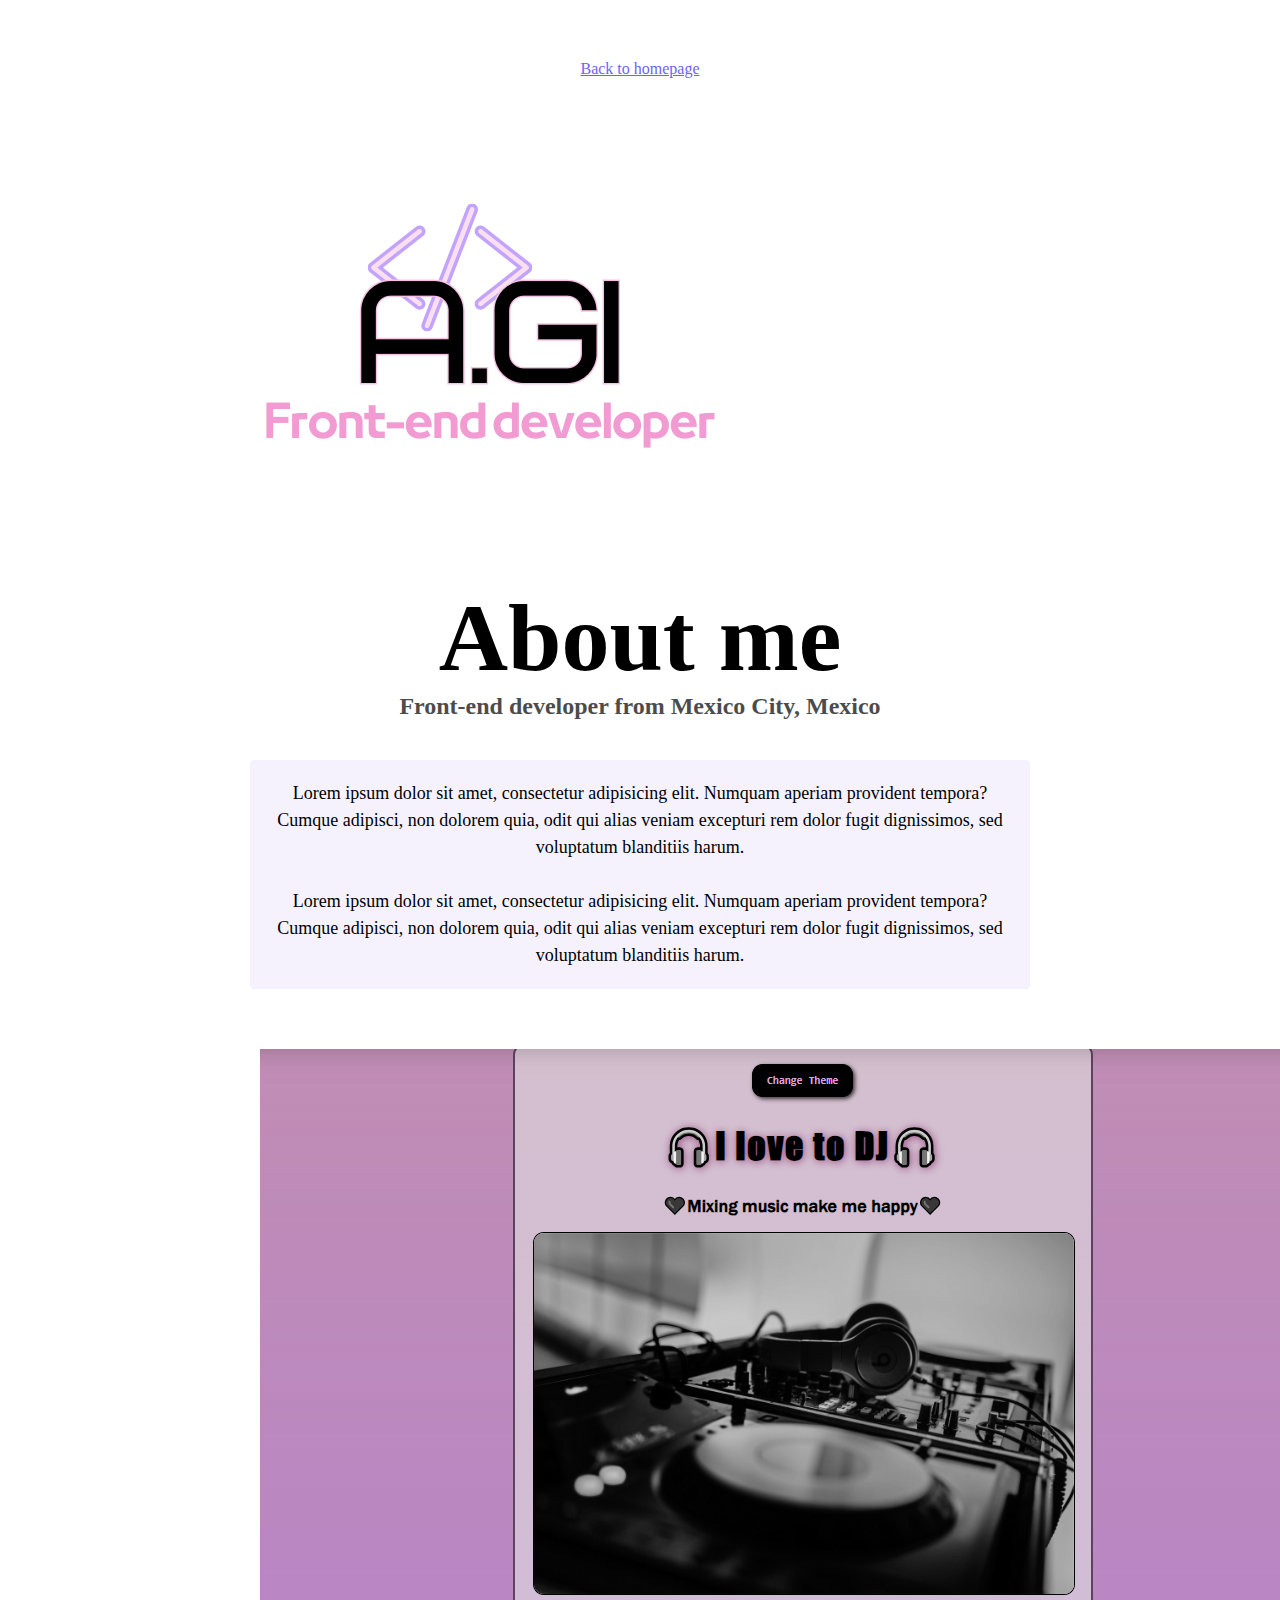
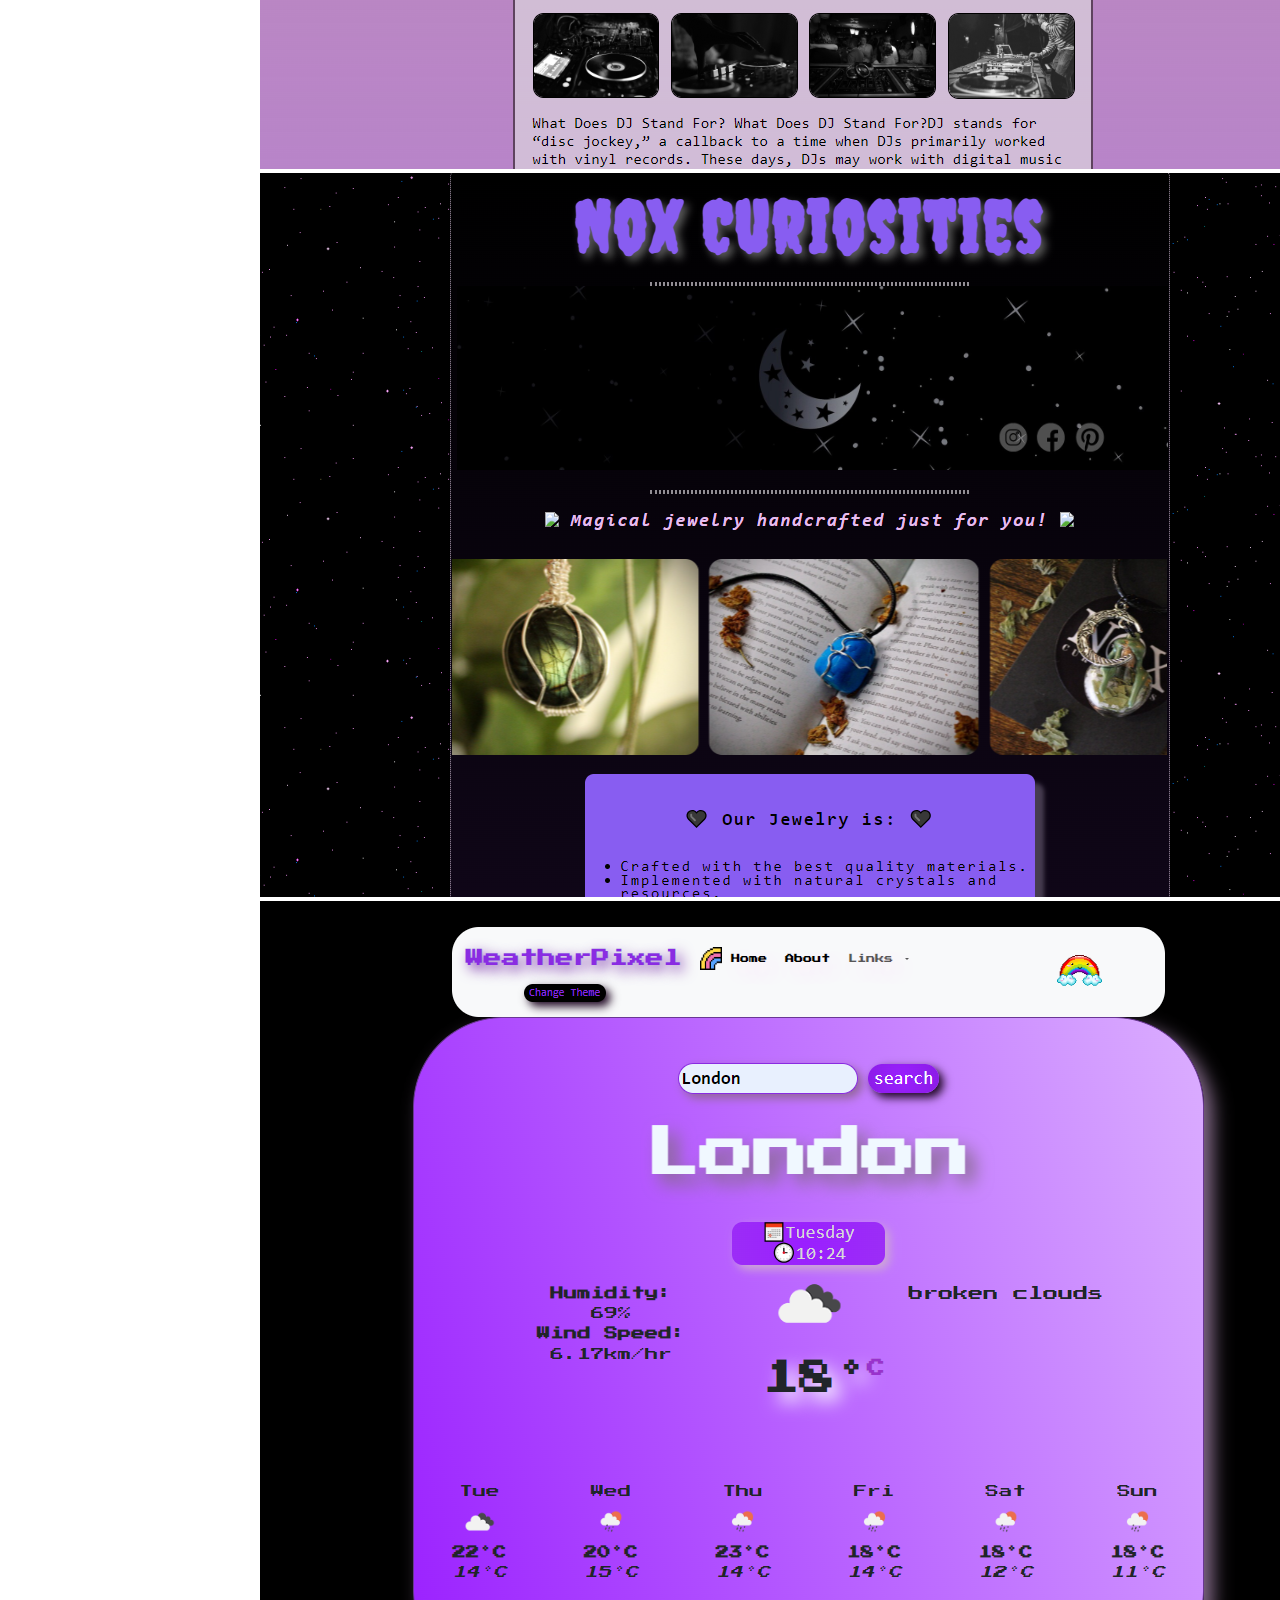
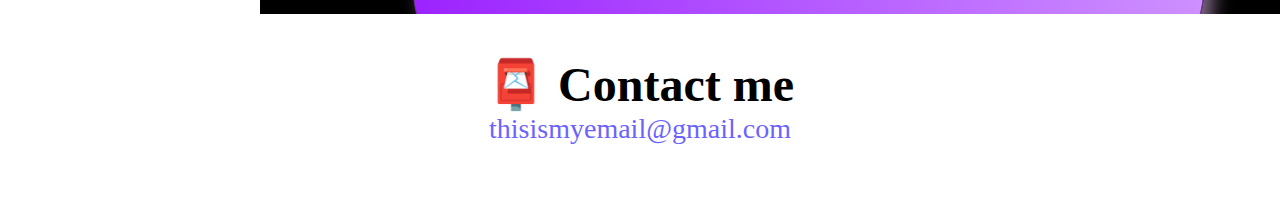
==== about.html @ 79628e79 "Initial commit" ====
<!DOCTYPE html>
<html lang="en">
  <head>
    <meta charset="UTF-8" />
    <meta http-equiv="X-UA-Compatible" content="IE=edge" />
    <meta
      name="Atenas Guerrero Ibarra - Front End Developer"
      content="Front end web development services, about Atenas G.I."
    />
    <meta name="viewport" content="width=device-width, initial-scale=1.0" />
    <link rel="stylesheet" href="style.css" />
    <title>About Atenas - agideveloper.com</title>
    <link
      href="https://cdn.jsdelivr.net/npm/bootstrap@5.3.1/dist/css/bootstrap.min.css"
      rel="stylesheet"
      integrity="sha384-4bw+/aepP/YC94hEpVNVgiZdgIC5+VKNBQNGCHeKRQN+PtmoHDEXuppvnDJzQIu9"
      crossorigin="anonymous"
    />
  </head>
  <body class="container-fluid text-center">
    <a href="index.html" class="homepage-link">Back to homepage</a>
    <img src="images/agilogo.png" class="main-img" href="index.html" />
    <h1>About me</h1>
    <h3>Front-end developer from Mexico City, Mexico</h3>

    <div class="about-paragraphs">
      <p>
        Lorem ipsum dolor sit amet, consectetur adipisicing elit. Numquam
        aperiam provident tempora? Cumque adipisci, non dolorem quia, odit qui
        alias veniam excepturi rem dolor fugit dignissimos, sed voluptatum
        blanditiis harum.
        <br />
        <br />
        Lorem ipsum dolor sit amet, consectetur adipisicing elit. Numquam
        aperiam provident tempora? Cumque adipisci, non dolorem quia, odit qui
        alias veniam excepturi rem dolor fugit dignissimos, sed voluptatum
        blanditiis harum.
      </p>
    </div>

    <div class="row img-grid">
      <img
        src="images/dj-project.png"
        class="col-md-4 bg-color rounded shadow p-3"
      />

      <img
        src="images/nox-project.png"
        class="col-md-4 bg-color rounded shadow p-3"
      />

      <img
        src="images/pixelweather-project.png"
        class="col-md-4 bg-color rounded shadow p-3"
      />
    </div>

    <br />

    <div id="contact">
      <h2>📮 Contact me</h2>
      <a href="mailto:myemail@gmail.com" class="email-link">
        thisismyemail@gmail.com
      </a>
      <br />
    </div>
    <script
      src="https://cdn.jsdelivr.net/npm/bootstrap@5.3.1/dist/js/bootstrap.bundle.min.js"
      integrity="sha384-HwwvtgBNo3bZJJLYd8oVXjrBZt8cqVSpeBNS5n7C8IVInixGAoxmnlMuBnhbgrkm"
      crossorigin="anonymous"
    ></script>
  </body>
</html>
---- style.css ----
:root {
  --primary-color: #6c63ff;
  --secondary-color: #f5f2fe;
  --box-shadow: 0 5px 10px rgba(0, 0, 0, 0.3);
}

body {
  margin: 60px auto;
  max-width: 800px;
}

h1,
h2,
h3 {
  text-align: center;
  margin: 0;
}

h1 {
  font-size: 96px;
}

h2 {
  font-size: 48px;
}

h3 {
  font-size: 24px;
  opacity: 0.7;
}

p {
  background: var(--secondary-color);
  padding: 20px;
  border-radius: 4px;
  font-size: 18px;
  line-height: 1.5;
  text-align: center;
}

.navigation-links {
  display: flex;
  margin-top: 40px;
  justify-content: center;
}

.navigation-links a {
  margin: 20px;
  border-radius: 4px;
  padding: 20px 15px;
  text-decoration: none;
  text-transform: capitalize;
}

.contact-link {
  background: var(--primary-color);
  box-shadow: var(--box-shadow);
  color: white;
}

.about-link {
  color: var(--primary-color);
  border: 1px solid var(--primary-color);
}

.homepage-link {
  color: var(--primary-color);
  text-align: center;
  display: block;
}

.about-paragraphs {
  display: flex;
  margin: 30px 0;
}

.about-paragraphs p {
  margin: 10px;
}

.email-link {
  display: flex;
  justify-content: center;
  color: var(--primary-color);
  font-size: 28px;
  text-decoration: none;
}

.email-link:hover {
  text-decoration: underline;
}

.bg-purple {
  background: var(--primary-color);
}

.paragraphs {
  display: flex;
  flex-direction: row;
  justify-content: center;
  padding: 10px;
}

.images {
  width: 350px;
}

.img-grid {
  display: flexbox;
  flex-direction: row;
  justify-content: center;
  padding: 20px;
  max-width: 100%;
}

.bg-color {
  background: var(--secondary-color);
}

.logo {
  display: block;
  margin: 30px auto;
  width: 200px;
}
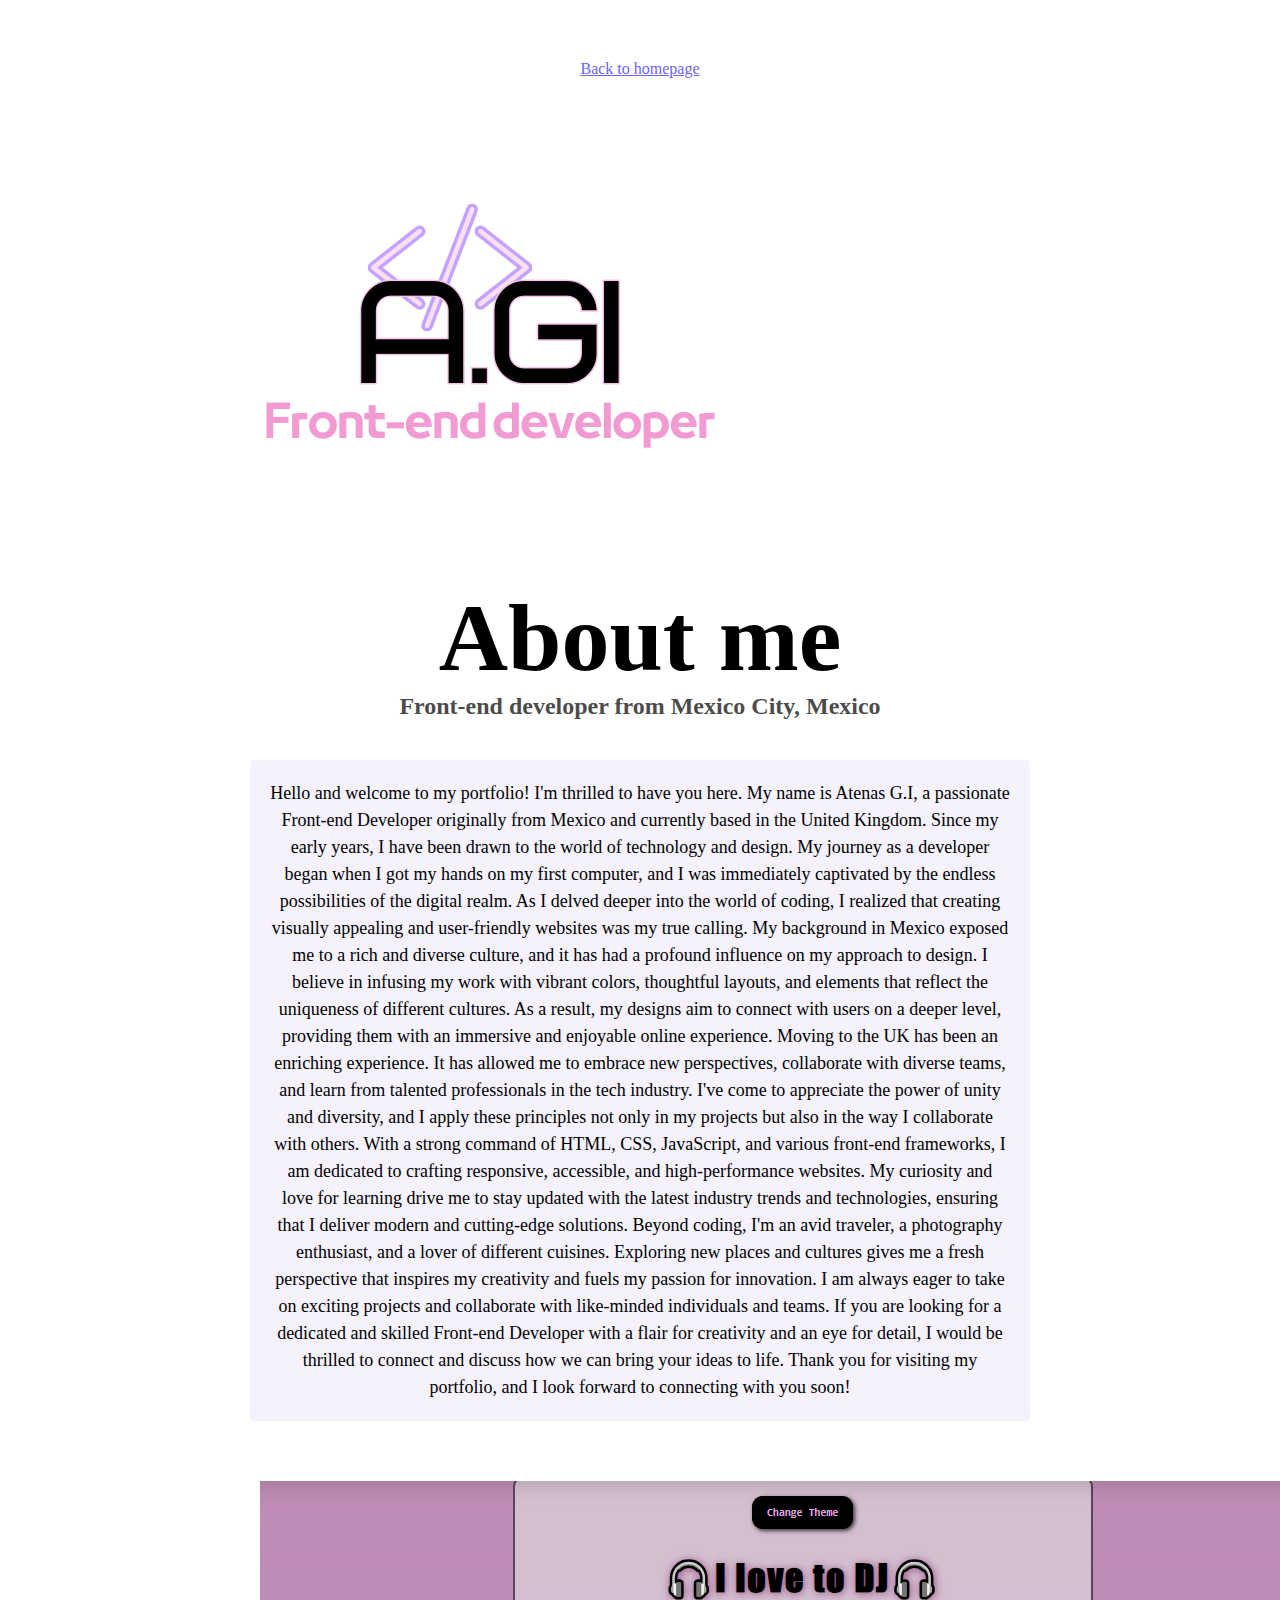
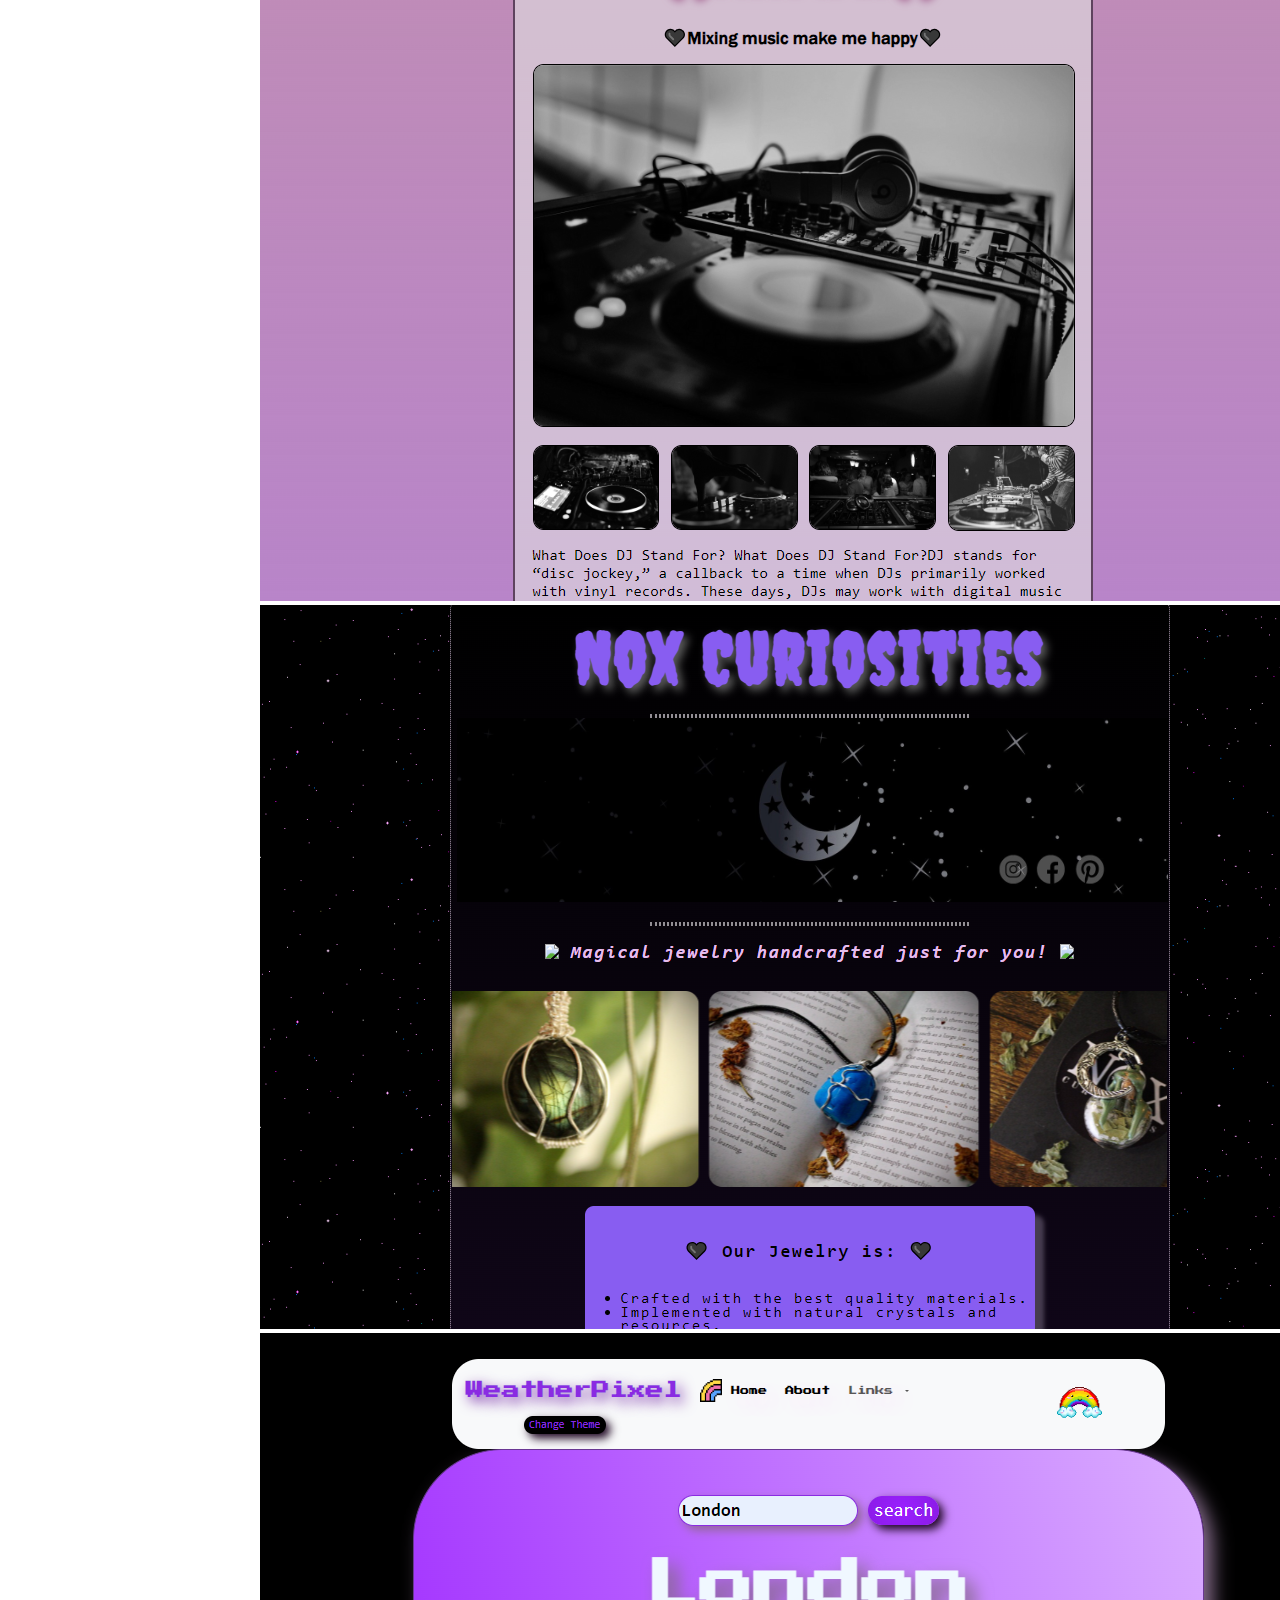
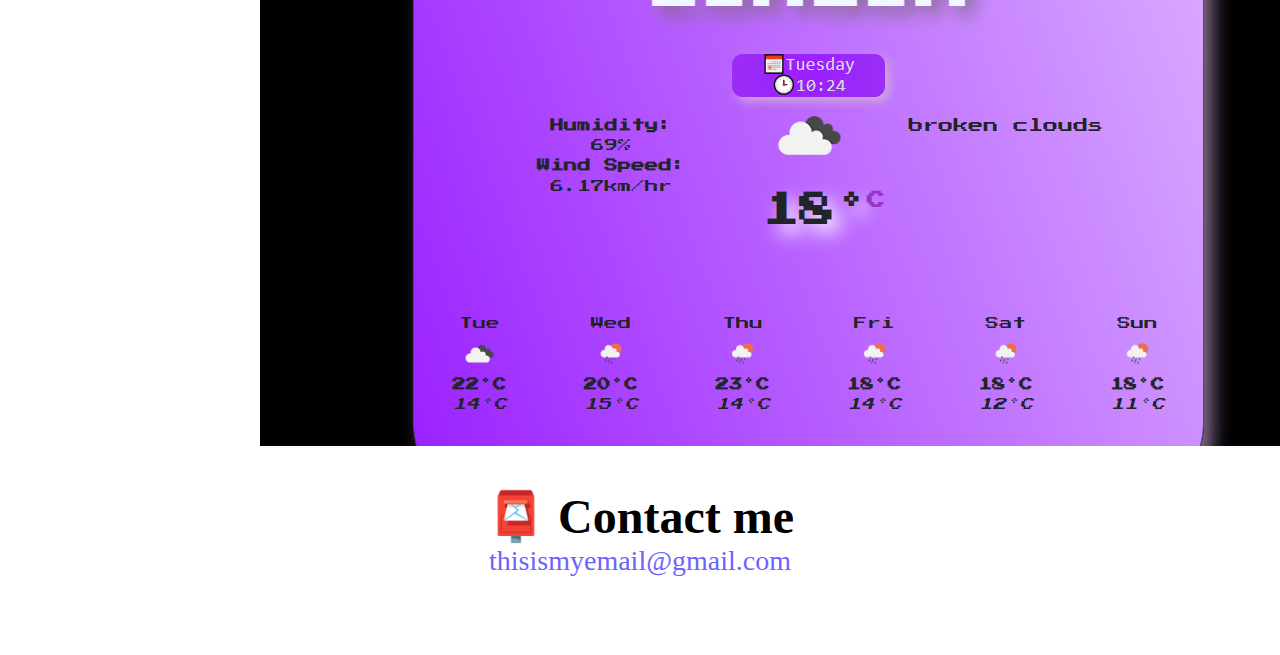
==== commit bfdfb077: "added about me section paragraph" ====
--- a/about.html
+++ b/about.html
@@ -19,38 +19,69 @@
   </head>
   <body class="container-fluid text-center">
     <a href="index.html" class="homepage-link">Back to homepage</a>
-    <img src="images/agilogo.png" class="main-img" href="index.html" />
+    <img
+      src="images/agilogo.png"
+      alt="agideveloper-logo"
+      class="main-img"
+      href="index.html"
+    />
     <h1>About me</h1>
     <h3>Front-end developer from Mexico City, Mexico</h3>
 
     <div class="about-paragraphs">
       <p>
-        Lorem ipsum dolor sit amet, consectetur adipisicing elit. Numquam
-        aperiam provident tempora? Cumque adipisci, non dolorem quia, odit qui
-        alias veniam excepturi rem dolor fugit dignissimos, sed voluptatum
-        blanditiis harum.
-        <br />
-        <br />
-        Lorem ipsum dolor sit amet, consectetur adipisicing elit. Numquam
-        aperiam provident tempora? Cumque adipisci, non dolorem quia, odit qui
-        alias veniam excepturi rem dolor fugit dignissimos, sed voluptatum
-        blanditiis harum.
+        Hello and welcome to my portfolio! I'm thrilled to have you here. My
+        name is Atenas G.I, a passionate Front-end Developer originally from
+        Mexico and currently based in the United Kingdom. Since my early years,
+        I have been drawn to the world of technology and design. My journey as a
+        developer began when I got my hands on my first computer, and I was
+        immediately captivated by the endless possibilities of the digital
+        realm. As I delved deeper into the world of coding, I realized that
+        creating visually appealing and user-friendly websites was my true
+        calling. My background in Mexico exposed me to a rich and diverse
+        culture, and it has had a profound influence on my approach to design. I
+        believe in infusing my work with vibrant colors, thoughtful layouts, and
+        elements that reflect the uniqueness of different cultures. As a result,
+        my designs aim to connect with users on a deeper level, providing them
+        with an immersive and enjoyable online experience. Moving to the UK has
+        been an enriching experience. It has allowed me to embrace new
+        perspectives, collaborate with diverse teams, and learn from talented
+        professionals in the tech industry. I've come to appreciate the power of
+        unity and diversity, and I apply these principles not only in my
+        projects but also in the way I collaborate with others. With a strong
+        command of HTML, CSS, JavaScript, and various front-end frameworks, I am
+        dedicated to crafting responsive, accessible, and high-performance
+        websites. My curiosity and love for learning drive me to stay updated
+        with the latest industry trends and technologies, ensuring that I
+        deliver modern and cutting-edge solutions. Beyond coding, I'm an avid
+        traveler, a photography enthusiast, and a lover of different cuisines.
+        Exploring new places and cultures gives me a fresh perspective that
+        inspires my creativity and fuels my passion for innovation. I am always
+        eager to take on exciting projects and collaborate with like-minded
+        individuals and teams. If you are looking for a dedicated and skilled
+        Front-end Developer with a flair for creativity and an eye for detail, I
+        would be thrilled to connect and discuss how we can bring your ideas to
+        life. Thank you for visiting my portfolio, and I look forward to
+        connecting with you soon!
       </p>
     </div>
 
     <div class="row img-grid">
       <img
         src="images/dj-project.png"
+        alt="dj-project-image"
         class="col-md-4 bg-color rounded shadow p-3"
       />
 
       <img
         src="images/nox-project.png"
+        alt="nox-curiosities"
         class="col-md-4 bg-color rounded shadow p-3"
       />
 
       <img
         src="images/pixelweather-project.png"
+        alt="pixel-weather-project-image"
         class="col-md-4 bg-color rounded shadow p-3"
       />
     </div>
@@ -59,7 +90,12 @@
 
     <div id="contact">
       <h2>📮 Contact me</h2>
-      <a href="mailto:myemail@gmail.com" class="email-link">
+      <a
+        href="mailto:myemail@gmail.com"
+        target="_blank"
+        title="contact me"
+        class="email-link"
+      >
         thisismyemail@gmail.com
       </a>
       <br />
--- a/style.css
+++ b/style.css
@@ -35,6 +35,10 @@
   border-radius: 4px;
   font-size: 18px;
   line-height: 1.5;
+  text-align: center;
+}
+
+h4 {
   text-align: center;
 }
 
@@ -122,3 +126,43 @@
   margin: 30px auto;
   width: 200px;
 }
+
+.main-heading {
+  font-weight: bold;
+  color: #6c63ff;
+}
+
+@media (max-width: 844px) {
+  h1 {
+    text-align: center;
+    font-size: 4%;
+  }
+
+  h2 {
+    font-size: 30px;
+  }
+  body {
+    text-align: center;
+    font-size: 12px;
+    margin-top: -60px;
+  }
+  row .img-grid {
+    font-size: 12px;
+    width: 200px;
+    text-align: center;
+  }
+  img {
+    width: 200px;
+  }
+
+  .paragraphs {
+    display: block;
+  }
+  .logo {
+    width: 120px;
+  }
+
+  hr {
+    display: none;
+  }
+}
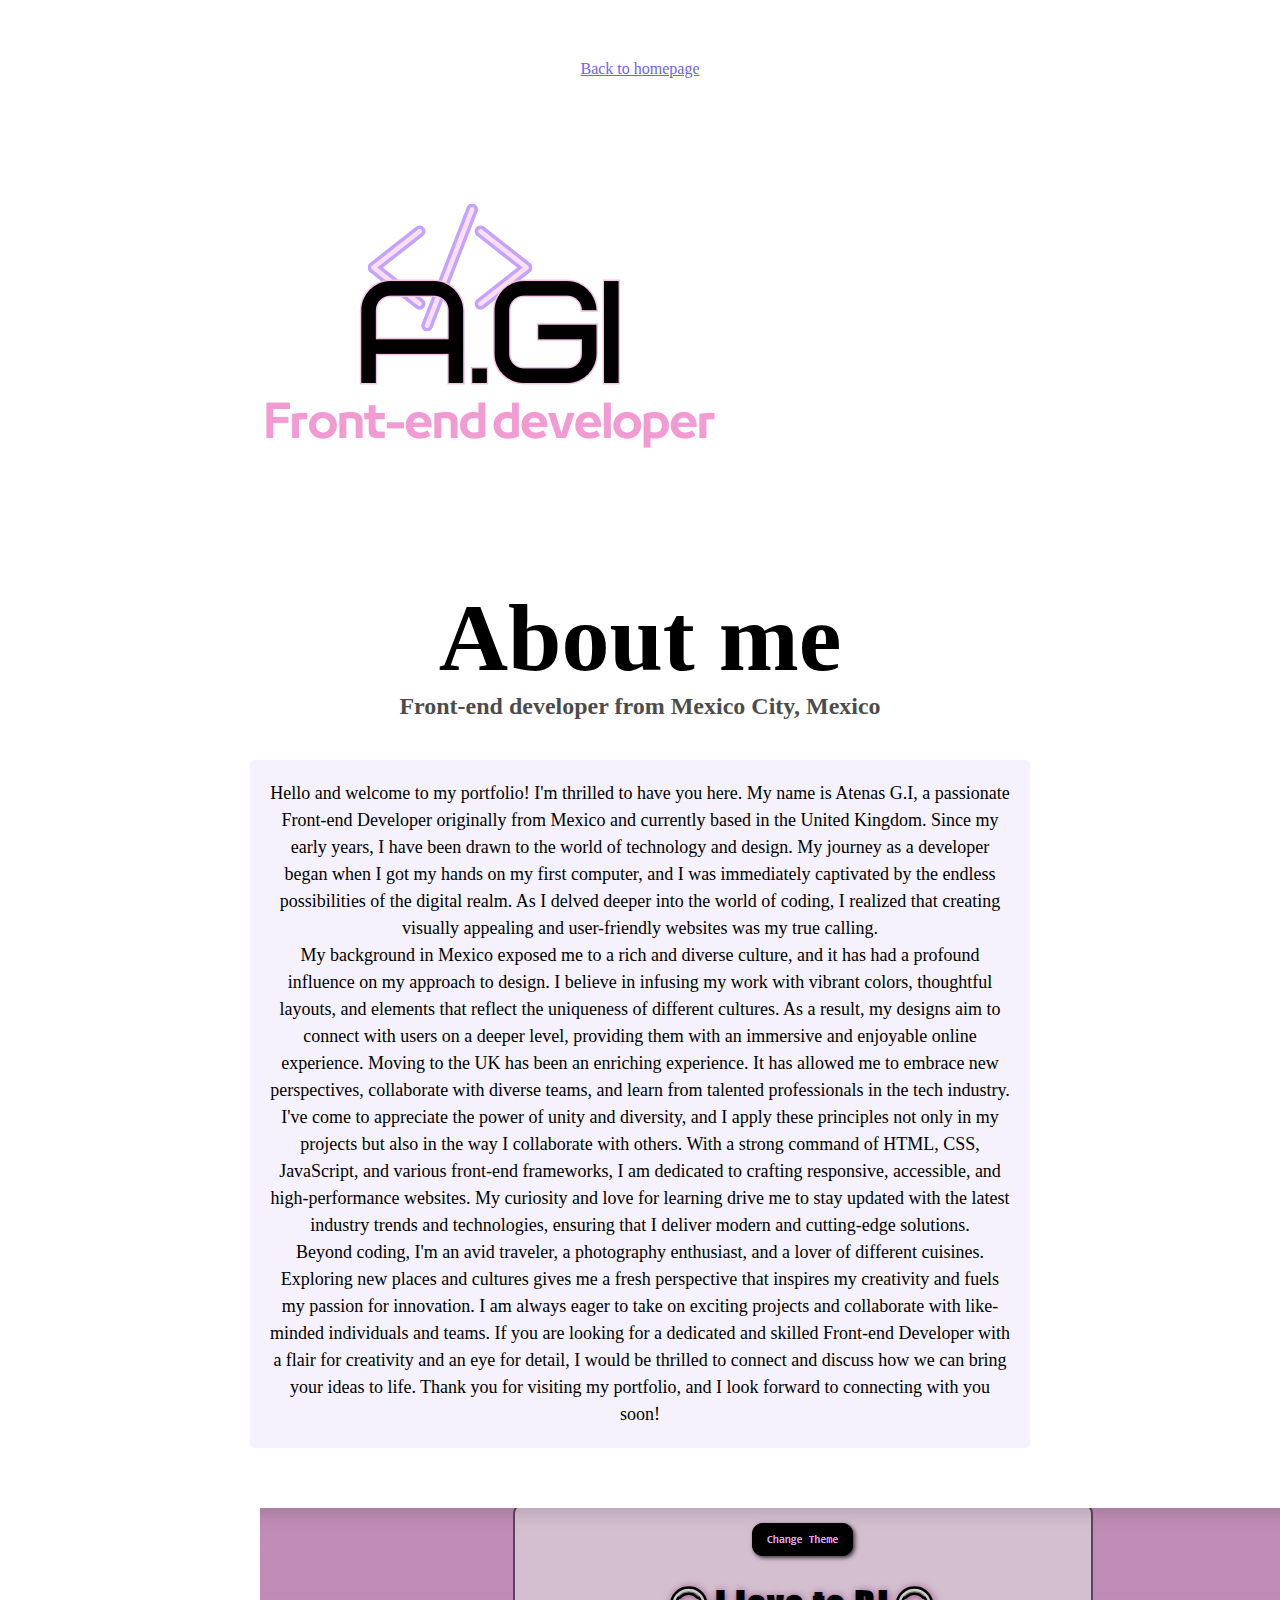
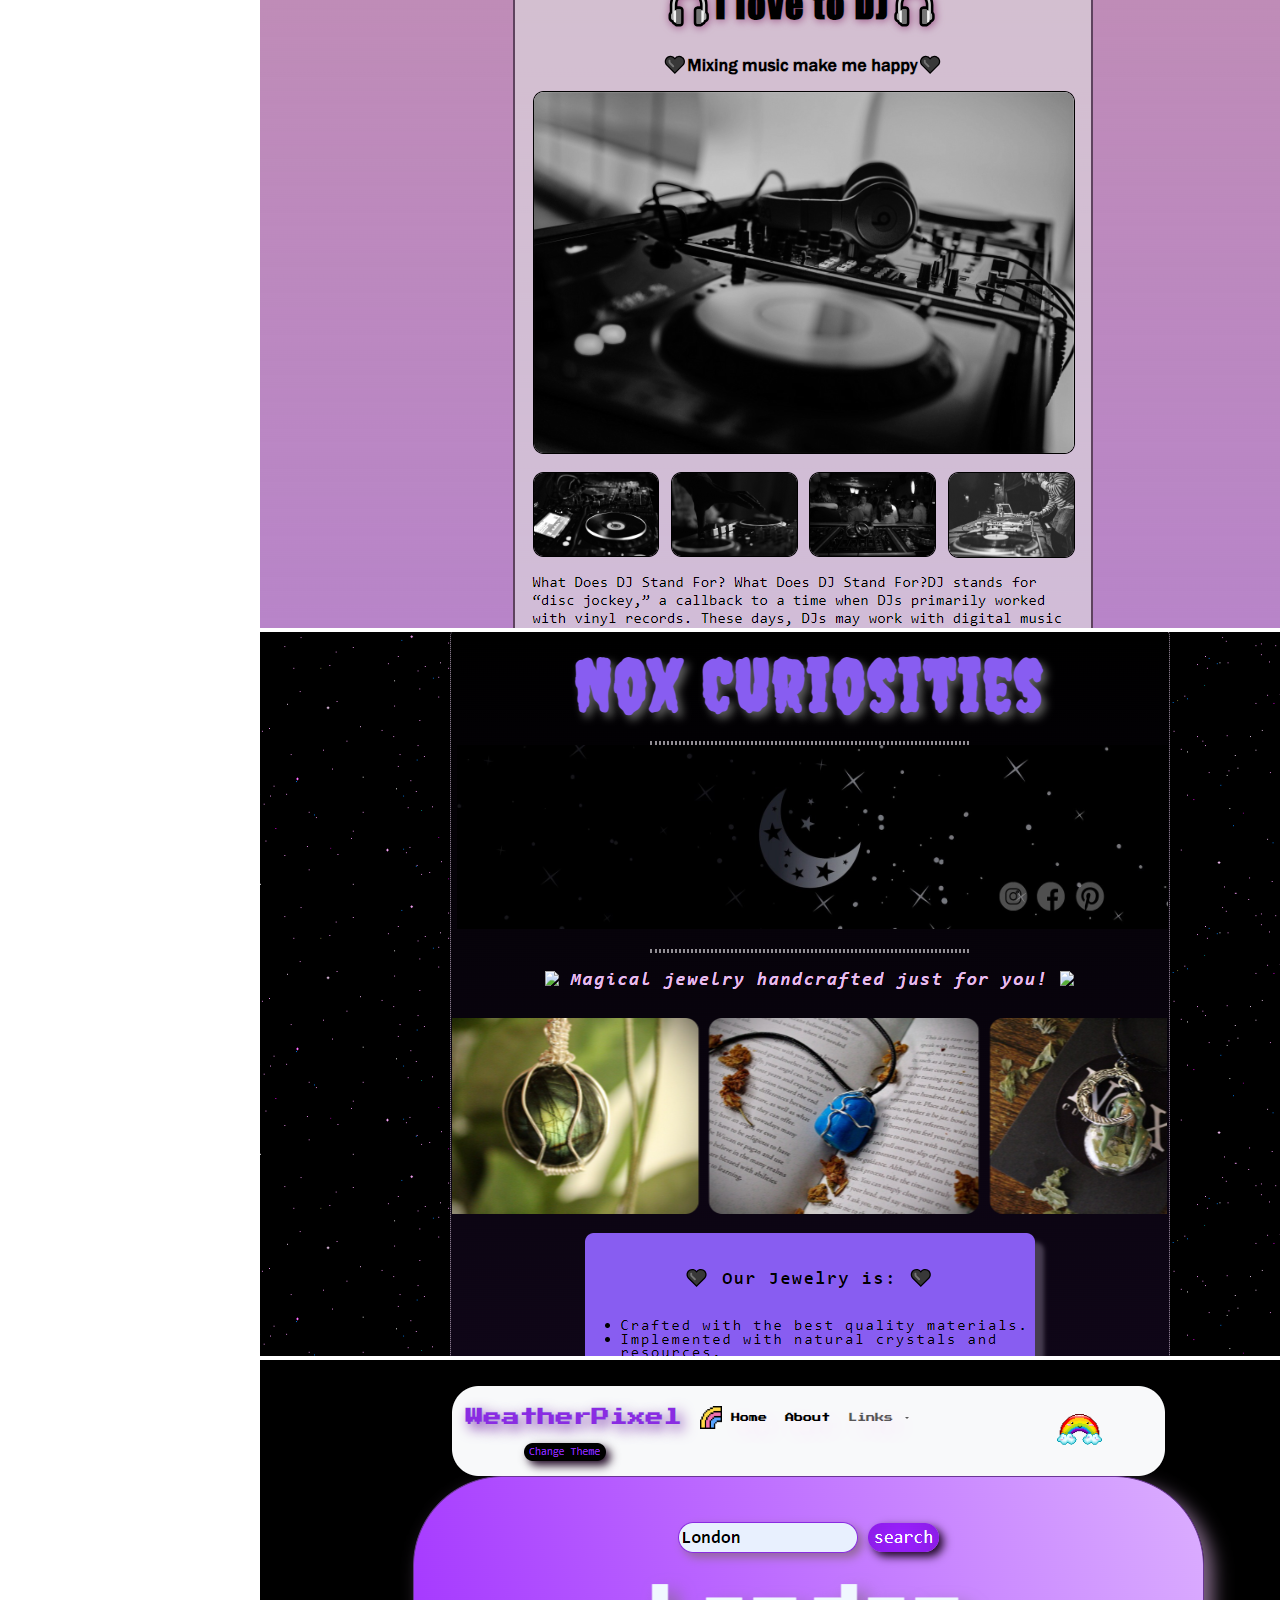
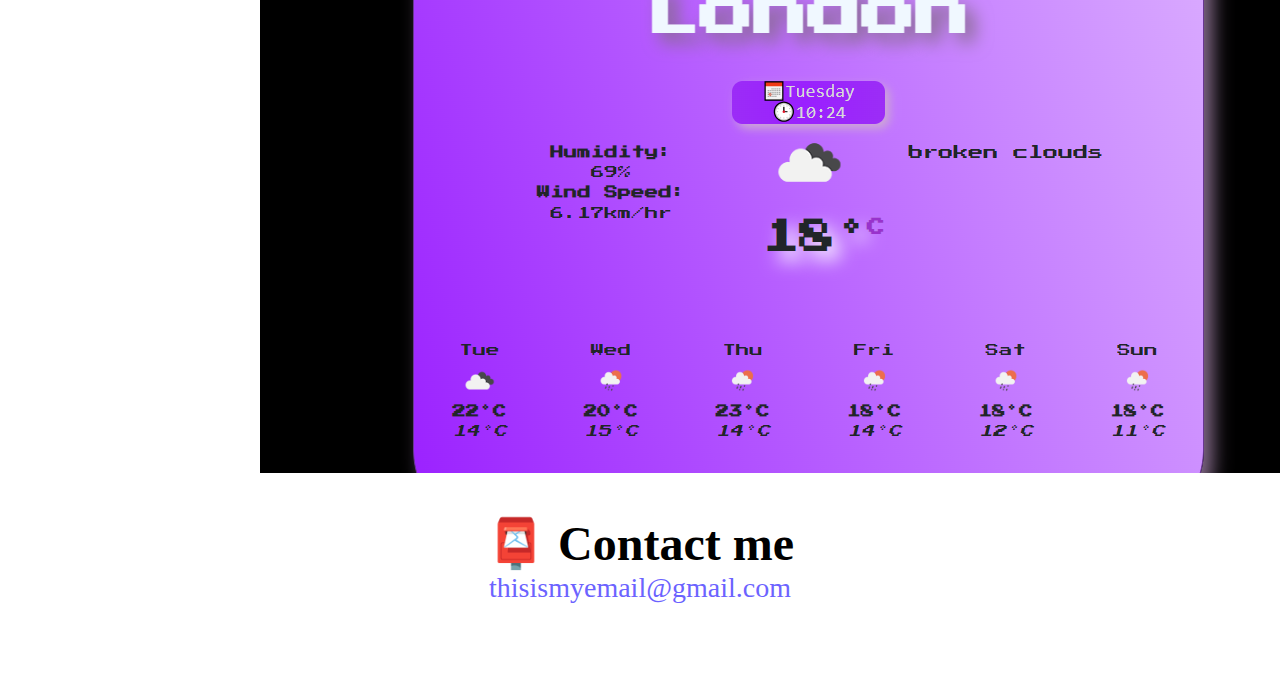
==== commit b423ac06: "Update about.html" ====
--- a/about.html
+++ b/about.html
@@ -38,9 +38,10 @@
         immediately captivated by the endless possibilities of the digital
         realm. As I delved deeper into the world of coding, I realized that
         creating visually appealing and user-friendly websites was my true
-        calling. My background in Mexico exposed me to a rich and diverse
-        culture, and it has had a profound influence on my approach to design. I
-        believe in infusing my work with vibrant colors, thoughtful layouts, and
+        calling.
+        <br />My background in Mexico exposed me to a rich and diverse culture,
+        and it has had a profound influence on my approach to design. I believe
+        in infusing my work with vibrant colors, thoughtful layouts, and
         elements that reflect the uniqueness of different cultures. As a result,
         my designs aim to connect with users on a deeper level, providing them
         with an immersive and enjoyable online experience. Moving to the UK has
@@ -53,16 +54,16 @@
         dedicated to crafting responsive, accessible, and high-performance
         websites. My curiosity and love for learning drive me to stay updated
         with the latest industry trends and technologies, ensuring that I
-        deliver modern and cutting-edge solutions. Beyond coding, I'm an avid
-        traveler, a photography enthusiast, and a lover of different cuisines.
-        Exploring new places and cultures gives me a fresh perspective that
-        inspires my creativity and fuels my passion for innovation. I am always
-        eager to take on exciting projects and collaborate with like-minded
-        individuals and teams. If you are looking for a dedicated and skilled
-        Front-end Developer with a flair for creativity and an eye for detail, I
-        would be thrilled to connect and discuss how we can bring your ideas to
-        life. Thank you for visiting my portfolio, and I look forward to
-        connecting with you soon!
+        deliver modern and cutting-edge solutions. <br />Beyond coding, I'm an
+        avid traveler, a photography enthusiast, and a lover of different
+        cuisines. Exploring new places and cultures gives me a fresh perspective
+        that inspires my creativity and fuels my passion for innovation. I am
+        always eager to take on exciting projects and collaborate with
+        like-minded individuals and teams. If you are looking for a dedicated
+        and skilled Front-end Developer with a flair for creativity and an eye
+        for detail, I would be thrilled to connect and discuss how we can bring
+        your ideas to life. Thank you for visiting my portfolio, and I look
+        forward to connecting with you soon!
       </p>
     </div>
 
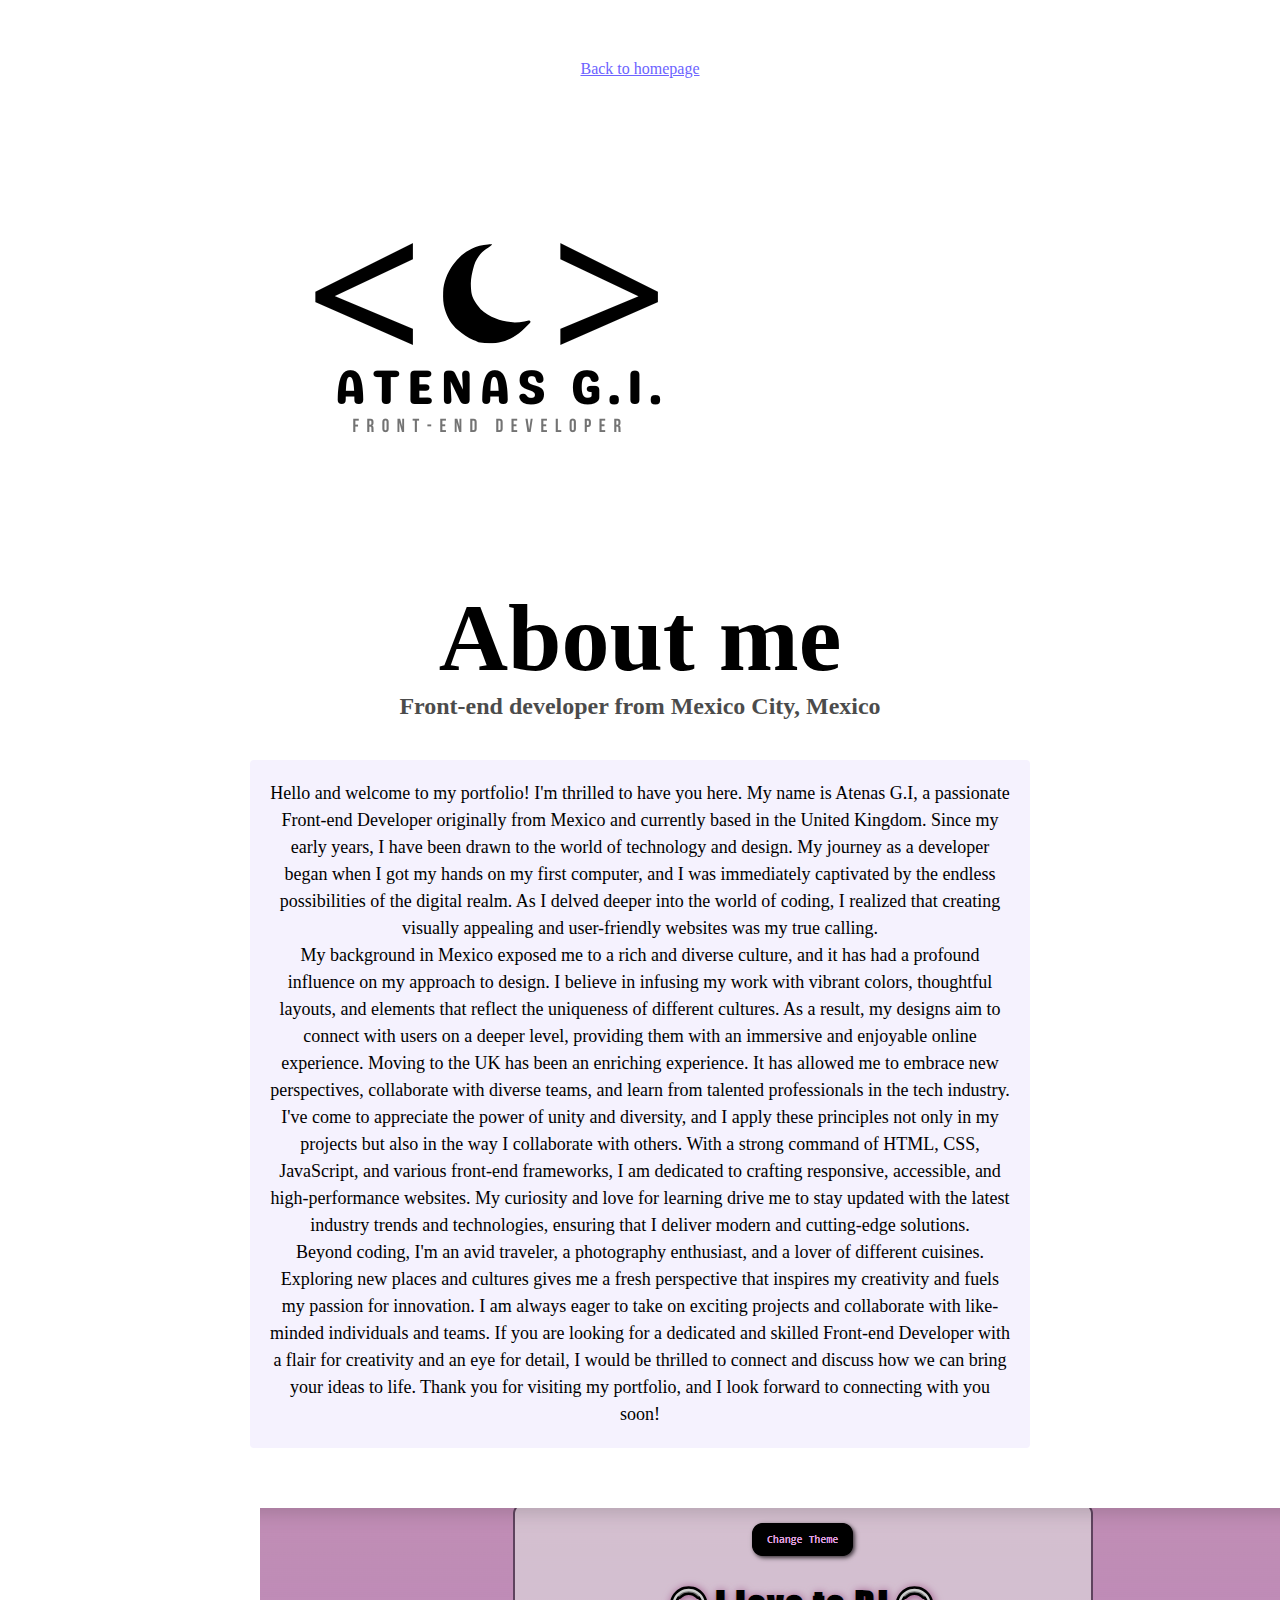
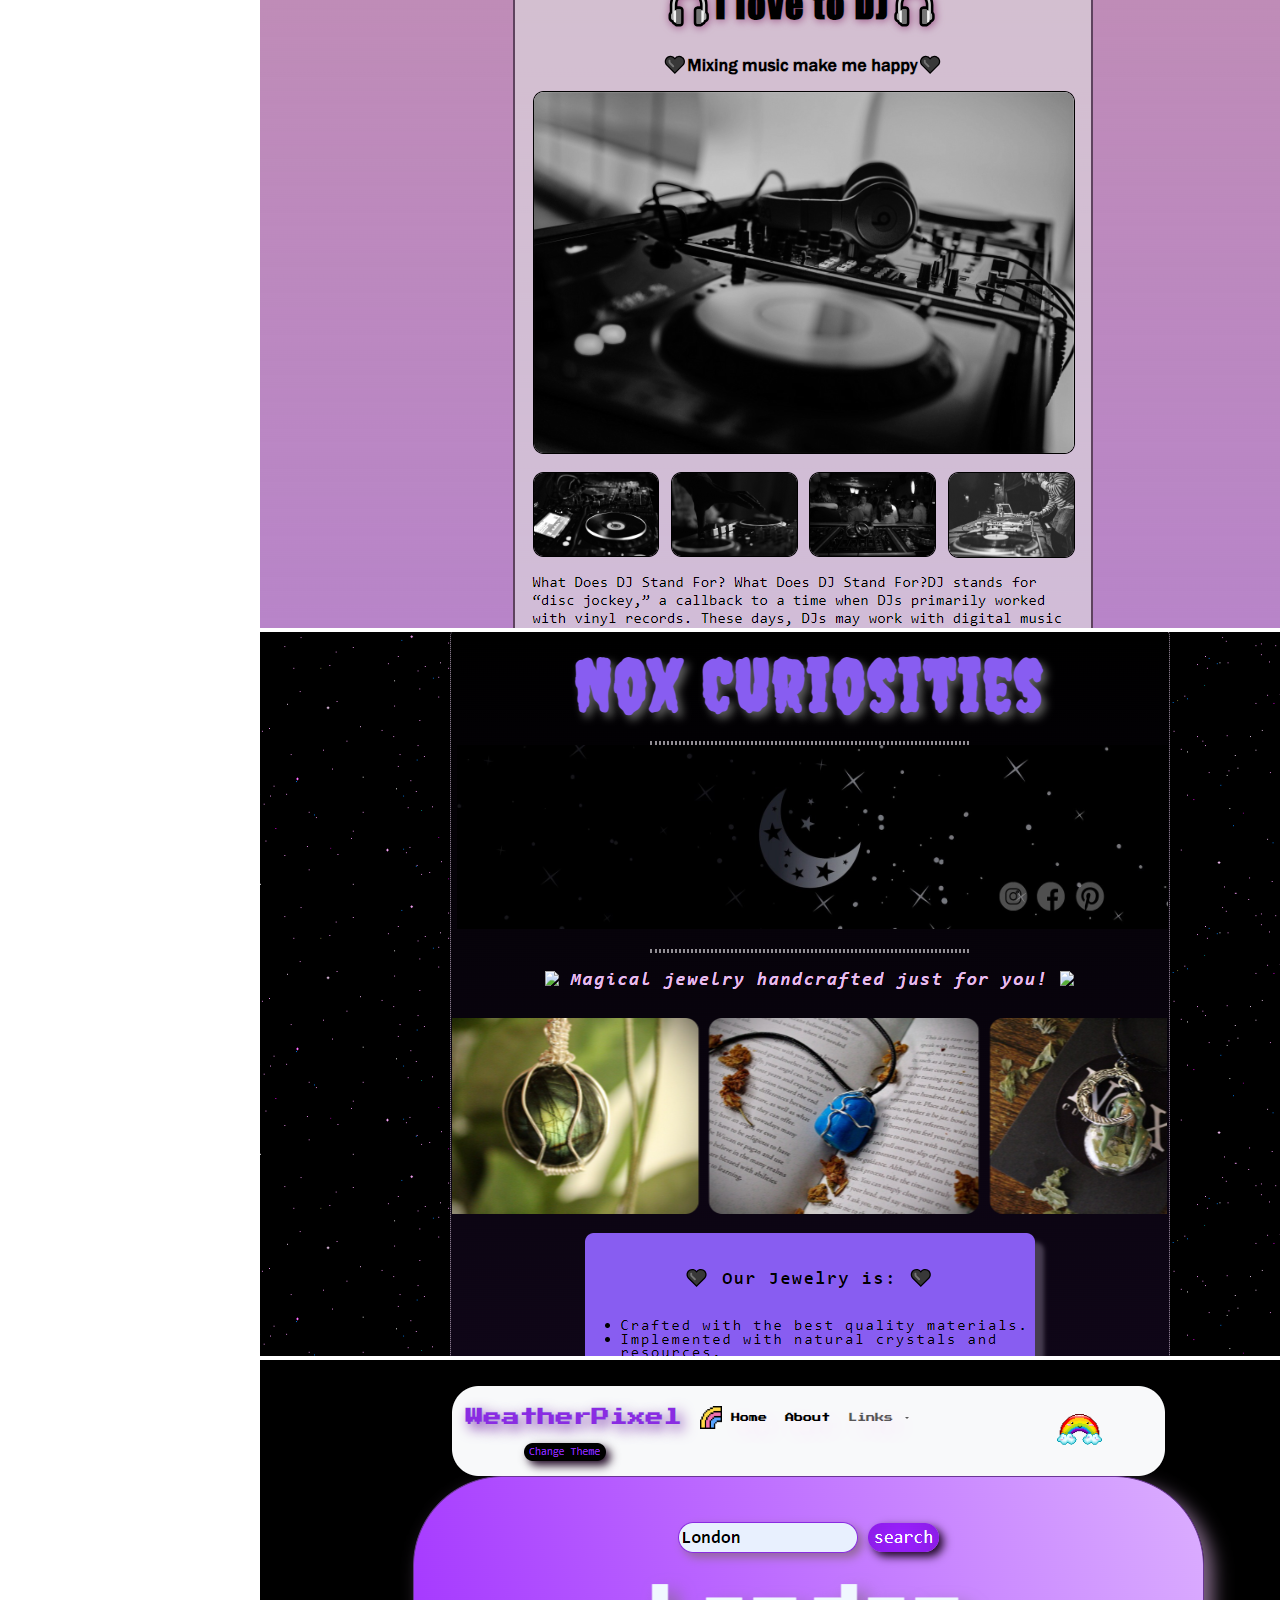
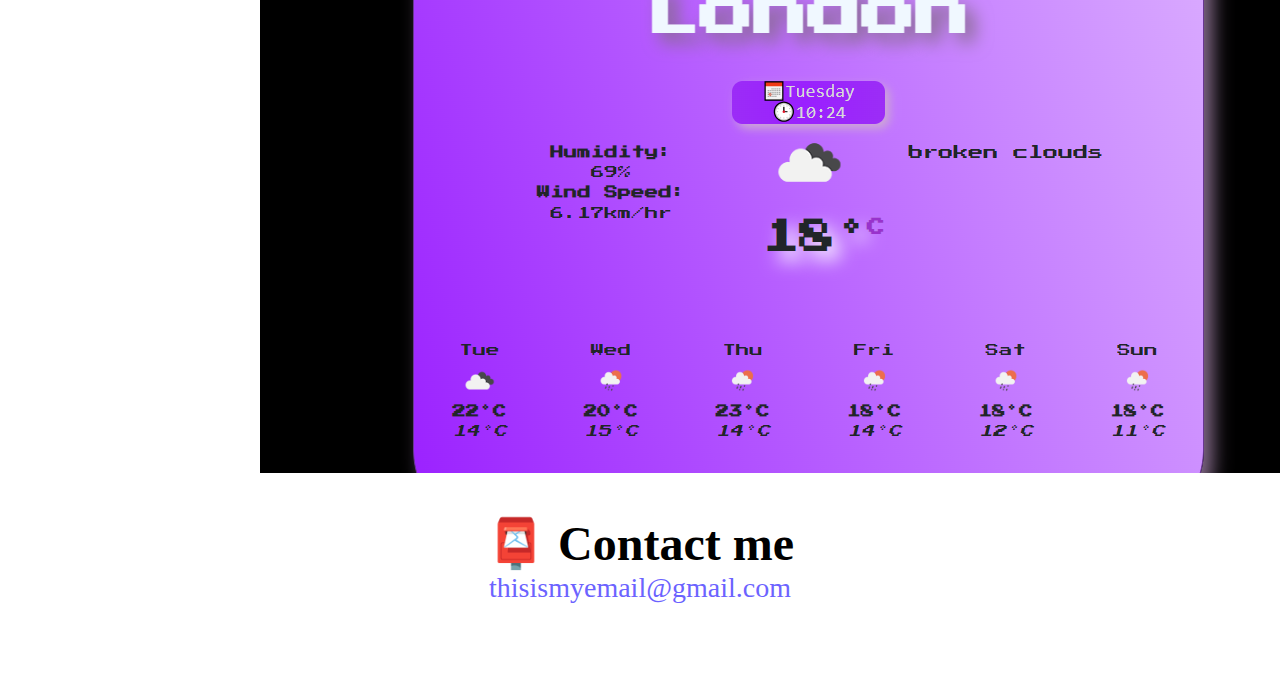
==== commit 09fb973b: "updated logo image" ====
--- a/about.html
+++ b/about.html
@@ -20,7 +20,7 @@
   <body class="container-fluid text-center">
     <a href="index.html" class="homepage-link">Back to homepage</a>
     <img
-      src="images/agilogo.png"
+      src="images/atha nox (8).png"
       alt="agideveloper-logo"
       class="main-img"
       href="index.html"
--- a/style.css
+++ b/style.css
@@ -166,3 +166,9 @@
     display: none;
   }
 }
+
+@media (min-width: 844px) {
+  .first-name {
+    display: none;
+  }
+}
